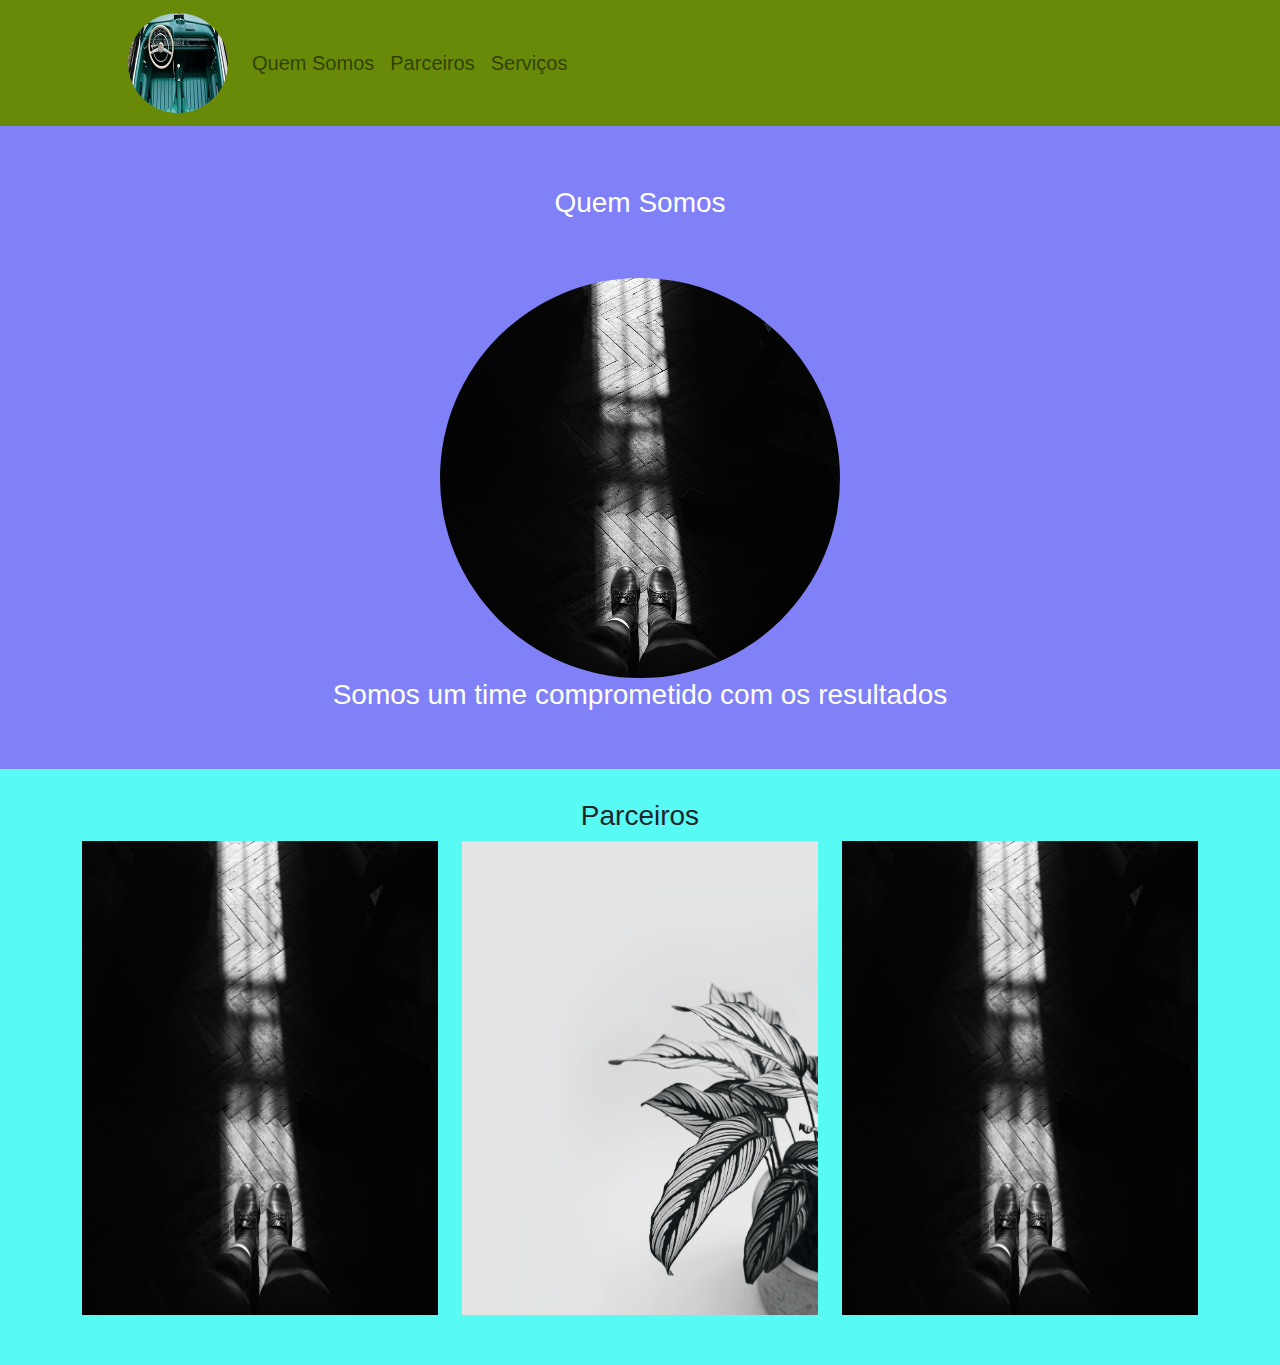
==== index.html @ 0a45d0d1 "trabalhando com bootstrap" ====
<!DOCTYPE html>
<html lang="pt-BR">
<head>
    <meta charset="UTF-8">
    <meta http-equiv="X-UA-Compatible" content="IE=edge">
    <meta name="viewport" content="width=device-width, initial-scale=1.0">
    <title>My Page</title>
    <link rel="stylesheet" type="text/css" href="bootstrap/bootstrap.min.css">
    <link rel="stylesheet" type="text/css" href="css/style.css">
</head>
<body>

    <nav class="navbar navbar-expand-lg navbar-light">
        <a class="navbar-brand" href="#">
            <img id="profile" src="img/pexels-mike-132657.jpg" alt="foto de fundo">
        </a>

        <div class="collapse navbar-collapse">
            <ul class="navbar-nav">
                <li class="nav-item">
                    <a class="nav-link" href="#">Quem Somos</a>
                </li>

                <li class="nav-item">
                    <a class="nav-link" href="#">Parceiros</a>
                </li>

                <li class="nav-item">
                    <a class="nav-link" href="#">Serviços</a>
                </li>
            </ul>
        </div>
    </nav>

    <section id="quem_somos">
        <div class="container-fluid quemSomos text-center margin">
            <h3 class="margin">Quem Somos</h3>
            <img class="rounded-circle" src="img/pexels-yulia-polyakova-8536208.jpg" width="400" height="400" alt="Logo Quem Somos">
            <h3>Somos um time comprometido com os resultados</h3>
        </div>
    </section>


    <section id="parceiros">
        <div class="container-fluid text-center margin parceiros">
            <h3>Parceiros</h3>
            <div class="container">
                <div class="row">
                    <div class="col-lg-4">
                        <img src="img/pexels-yulia-polyakova-8536208.jpg" width="100%" height="100%" alt="">
                    </div>

                    <div class="col-lg-4">
                        <img src="img/pexels-kulbir-10220774.jpg" width="100%" height="100%" alt="">
                    </div>

                    <div class="col-lg-4">
                        <img src="img/pexels-yulia-polyakova-8536208.jpg" width="100%" height="100%" alt="">
                    </div>
                </div>
            </div>
        </div>
    </section>
</body>
</html>
---- css/style.css ----
body{
    font: 20px Arial, sans-serif;
}

.barra{
    max-width: 100%;
}

.navbar-brand{
    margin-left: 10%;
}

.navbar{
    background-color: #688A08;
}

#profile{
    border-radius: 50px;
}

.quemSomos{
    background-color: #8181F7;
    color: white;
}

.margin{
    padding-top: 30px;
    padding-bottom: 50px;
}

.parceiros{
    background-color: #58FAF4;
}
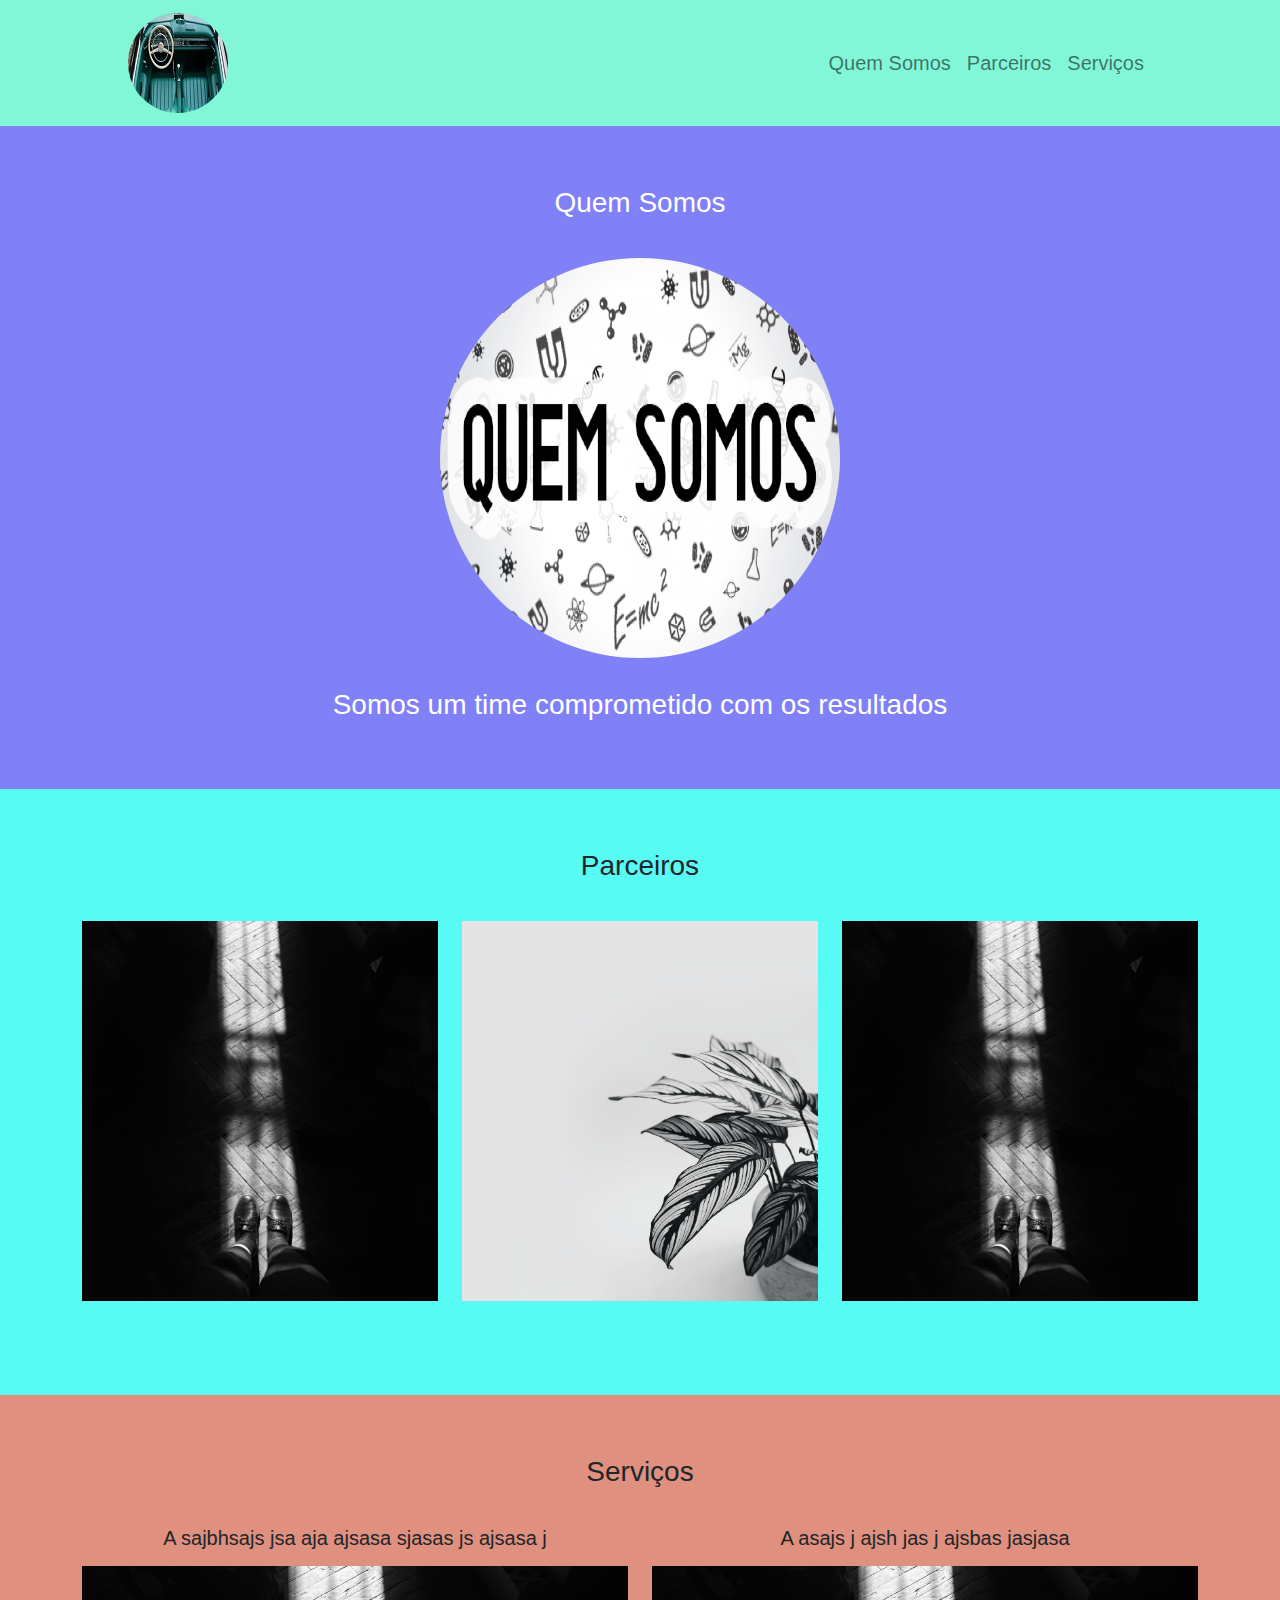
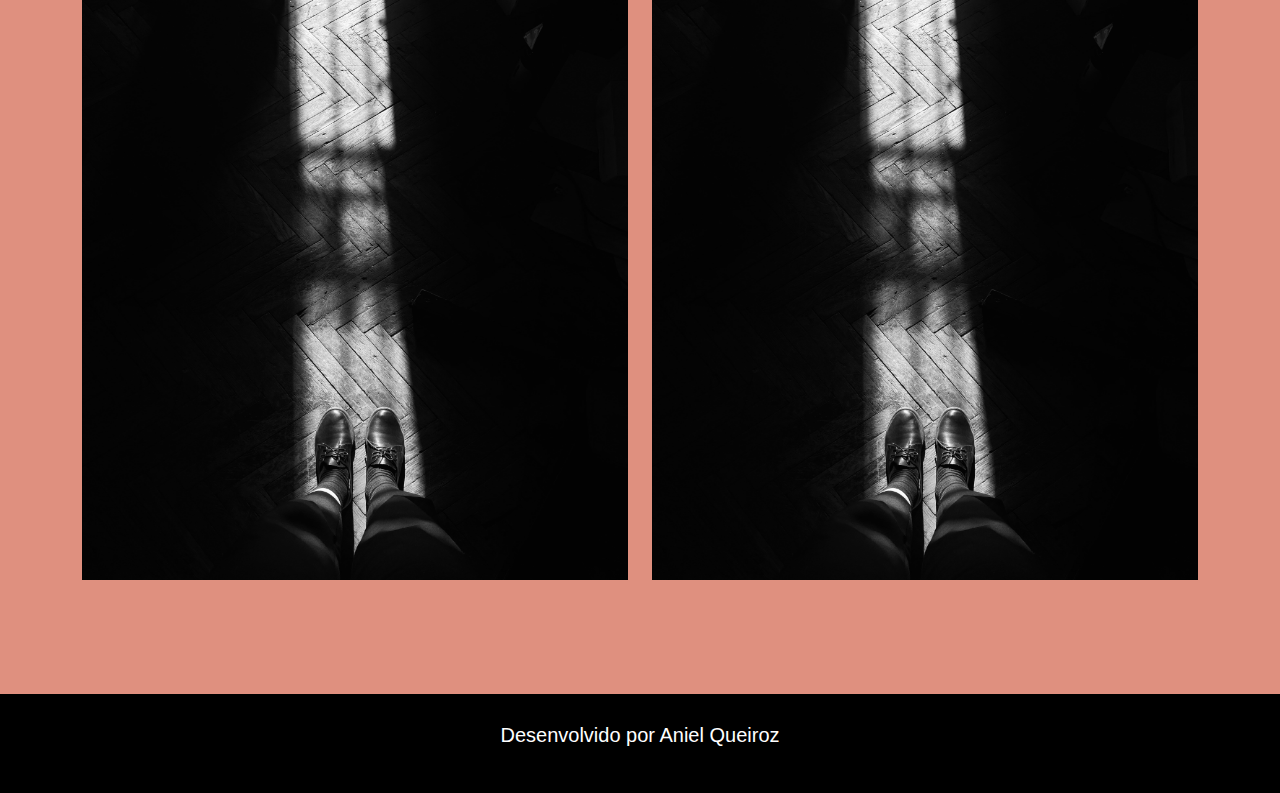
==== commit 47e0684f: "continuacao" ====
--- a/index.html
+++ b/index.html
@@ -15,51 +15,73 @@
             <img id="profile" src="img/pexels-mike-132657.jpg" alt="foto de fundo">
         </a>
 
-        <div class="collapse navbar-collapse">
-            <ul class="navbar-nav">
+        <div class="collapse navbar-collapse" id="navbarSupportedContent">
+            <ul class="barra navbar-nav me-auto mb-2 mb-lg-0">
                 <li class="nav-item">
-                    <a class="nav-link" href="#">Quem Somos</a>
+                    <a class="nav-link" href="#quemsomos">Quem Somos</a>
                 </li>
 
                 <li class="nav-item">
-                    <a class="nav-link" href="#">Parceiros</a>
+                    <a class="nav-link" href="#parceiros">Parceiros</a>
                 </li>
 
                 <li class="nav-item">
-                    <a class="nav-link" href="#">Serviços</a>
+                    <a class="nav-link" href="#servicos">Serviços</a>
                 </li>
             </ul>
         </div>
     </nav>
 
-    <section id="quem_somos">
+    <section id="quemsomos">
         <div class="container-fluid quemSomos text-center margin">
             <h3 class="margin">Quem Somos</h3>
-            <img class="rounded-circle" src="img/pexels-yulia-polyakova-8536208.jpg" width="400" height="400" alt="Logo Quem Somos">
-            <h3>Somos um time comprometido com os resultados</h3>
+            <img class="rounded-circle" src="img/quemsomos.png" width="400" height="400" alt="Logo Quem Somos">
+            <h3 class="margin">Somos um time comprometido com os resultados</h3>
         </div>
     </section>
 
 
     <section id="parceiros">
         <div class="container-fluid text-center margin parceiros">
-            <h3>Parceiros</h3>
+            <h3 class="margin">Parceiros</h3>
             <div class="container">
                 <div class="row">
                     <div class="col-lg-4">
-                        <img src="img/pexels-yulia-polyakova-8536208.jpg" width="100%" height="100%" alt="">
+                        <img class="parceiros_tamanho" src="img/pexels-yulia-polyakova-8536208.jpg" alt="">
                     </div>
 
                     <div class="col-lg-4">
-                        <img src="img/pexels-kulbir-10220774.jpg" width="100%" height="100%" alt="">
+                        <img class="parceiros_tamanho" src="img/pexels-kulbir-10220774.jpg" alt="">
                     </div>
 
                     <div class="col-lg-4">
-                        <img src="img/pexels-yulia-polyakova-8536208.jpg" width="100%" height="100%" alt="">
+                        <img class="parceiros_tamanho" src="img/pexels-yulia-polyakova-8536208.jpg" alt="">
                     </div>
                 </div>
             </div>
         </div>
     </section>
+
+    <section id="servicos">
+        <div class="container-fluid text-center margin servicos">
+            <h3 class="margin">Serviços</h3>
+            <div class="container">
+                <div class="row">
+                    <div class="col-lg-6">
+                        <p>A sajbhsajs jsa aja ajsasa sjasas js ajsasa j</p>
+                        <img class="parceiros_tamanho" src="img/pexels-yulia-polyakova-8536208.jpg" width="100%" alt="">
+                    </div>
+                    <div class="col-lg-6">
+                        <p>A asajs j ajsh jas j ajsbas jasjasa</p>
+                        <img class="parceiros_tamanho" src="img/pexels-yulia-polyakova-8536208.jpg" alt="">
+                    </div>
+                </div>
+            </div>
+        </div>
+    </section>
+
+    <footer class="container-fluid text-center bg-footer margin">
+        <p>Desenvolvido por Aniel Queiroz</p>
+    </footer>
 </body>
 </html>--- a/css/style.css
+++ b/css/style.css
@@ -3,7 +3,8 @@
 }
 
 .barra{
-    max-width: 100%;
+    position: absolute;
+    right: 10%;
 }
 
 .navbar-brand{
@@ -11,7 +12,7 @@
 }
 
 .navbar{
-    background-color: #688A08;
+    background-color: #81F7D8;
 }
 
 #profile{
@@ -25,9 +26,25 @@
 
 .margin{
     padding-top: 30px;
-    padding-bottom: 50px;
+    padding-bottom: 30px;
 }
 
 .parceiros{
     background-color: #58FAF4;
+    padding-bottom: 0;
+}
+
+.servicos{
+    background-color: #DF907F;
+    padding-bottom: 0;
+}
+
+.bg-footer{
+    background-color: black;
+    color: white;
+}
+
+.parceiros_tamanho{
+    width: 100%;
+    height: 80%; 
 }